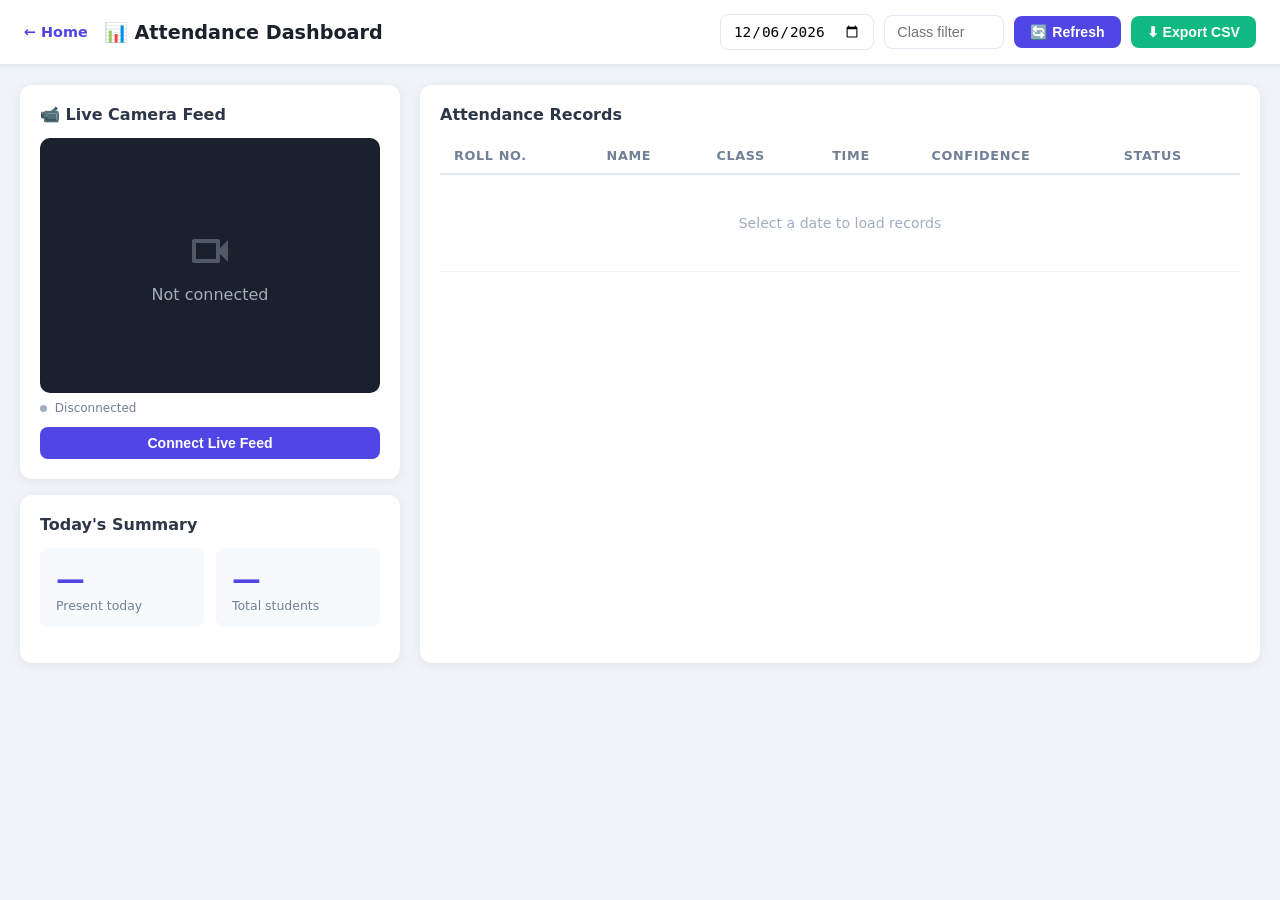
==== school_attendance/static/dashboard.html @ befaaf9f "Build complete School Face Attendance System - FastAPI backend with full REST API + WebSocket live f" ====
<!DOCTYPE html>
<html lang="en">
<head>
<meta charset="UTF-8">
<meta name="viewport" content="width=device-width, initial-scale=1.0">
<title>Attendance Dashboard</title>
<style>
  * { box-sizing: border-box; margin: 0; padding: 0; }
  body { font-family: 'Segoe UI', system-ui, sans-serif; background: #f0f4f8; min-height: 100vh; }
  .topbar { background: white; border-bottom: 1px solid #e2e8f0; padding: 14px 24px; display: flex; align-items: center; gap: 16px; flex-wrap: wrap; box-shadow: 0 1px 4px rgba(0,0,0,0.06); }
  .back { color: #4f46e5; text-decoration: none; font-weight: 600; font-size: 0.9rem; }
  h1 { font-size: 1.2rem; color: #1a202c; flex: 1; }
  .controls { display: flex; gap: 10px; align-items: center; flex-wrap: wrap; }
  .controls input, .controls select { padding: 8px 12px; border: 1.5px solid #e2e8f0; border-radius: 8px; font-size: 0.9rem; }
  .btn { padding: 8px 16px; border: none; border-radius: 8px; font-size: 0.88rem; font-weight: 600; cursor: pointer; transition: opacity 0.2s; }
  .btn-blue { background: #4f46e5; color: white; }
  .btn-green { background: #10b981; color: white; }
  .btn:hover { opacity: 0.85; }
  .layout { display: grid; grid-template-columns: 380px 1fr; gap: 20px; padding: 20px; max-width: 1400px; margin: 0 auto; }
  @media(max-width: 900px) { .layout { grid-template-columns: 1fr; } }
  .card { background: white; border-radius: 12px; padding: 20px; box-shadow: 0 2px 10px rgba(0,0,0,0.07); }
  .card h2 { font-size: 1rem; color: #2d3748; margin-bottom: 14px; display: flex; align-items: center; gap: 8px; }
  .feed-wrap { background: #1a202c; border-radius: 10px; overflow: hidden; aspect-ratio: 4/3; position: relative; }
  #feed-img { width: 100%; height: 100%; object-fit: cover; display: block; }
  .feed-off { position: absolute; inset: 0; display: flex; flex-direction: column; align-items: center; justify-content: center; color: #a0aec0; gap: 10px; }
  .feed-off svg { width: 48px; height: 48px; opacity: 0.4; }
  .ws-status { font-size: 0.75rem; color: #718096; margin-top: 8px; }
  .ws-dot { display: inline-block; width: 7px; height: 7px; border-radius: 50%; background: #a0aec0; margin-right: 4px; }
  .ws-dot.live { background: #48bb78; }
  .stats { display: grid; grid-template-columns: 1fr 1fr; gap: 12px; margin-bottom: 16px; }
  .stat { background: #f7fafc; border-radius: 8px; padding: 14px 16px; }
  .stat-value { font-size: 1.8rem; font-weight: 700; color: #4f46e5; }
  .stat-label { font-size: 0.78rem; color: #718096; margin-top: 2px; }
  .table-wrap { overflow-x: auto; max-height: 480px; overflow-y: auto; }
  table { width: 100%; border-collapse: collapse; font-size: 0.88rem; }
  thead { position: sticky; top: 0; background: white; z-index: 1; }
  th { text-align: left; padding: 10px 14px; color: #718096; font-size: 0.8rem; font-weight: 600; text-transform: uppercase; letter-spacing: 0.05em; border-bottom: 2px solid #e2e8f0; }
  td { padding: 10px 14px; border-bottom: 1px solid #f0f4f8; color: #2d3748; }
  tr:hover td { background: #f7fafc; }
  .badge { display: inline-block; padding: 2px 10px; border-radius: 20px; font-size: 0.75rem; font-weight: 600; }
  .badge-present { background: #c6f6d5; color: #276749; }
  .empty-msg { text-align: center; color: #a0aec0; padding: 40px; }
</style>
</head>
<body>
<div class="topbar">
  <a href="index.html" class="back">← Home</a>
  <h1>📊 Attendance Dashboard</h1>
  <div class="controls">
    <input type="date" id="date-picker" onchange="loadAttendance()">
    <input type="text" id="class-filter" placeholder="Class filter" style="width:120px" oninput="loadAttendance()">
    <button class="btn btn-blue" onclick="loadAttendance()">🔄 Refresh</button>
    <button class="btn btn-green" onclick="exportCSV()">⬇ Export CSV</button>
  </div>
</div>

<div class="layout">
  <div>
    <div class="card" style="margin-bottom:16px;">
      <h2>📹 Live Camera Feed</h2>
      <div class="feed-wrap">
        <img id="feed-img" alt="" style="display:none;">
        <div class="feed-off" id="feed-off">
          <svg viewBox="0 0 24 24" fill="currentColor"><path d="M15 8v8H5V8h10m1-2H4c-.55 0-1 .45-1 1v10c0 .55.45 1 1 1h12c.55 0 1-.45 1-1v-3.5l4 4v-11l-4 4V7c0-.55-.45-1-1-1z"/></svg>
          <span>Not connected</span>
        </div>
      </div>
      <div class="ws-status">
        <span class="ws-dot" id="ws-dot"></span>
        <span id="ws-status">Disconnected</span>
      </div>
      <button class="btn btn-blue" onclick="connectStream()" style="margin-top:12px; width:100%;">Connect Live Feed</button>
    </div>

    <div class="card">
      <h2>Today's Summary</h2>
      <div class="stats">
        <div class="stat">
          <div class="stat-value" id="count-present">—</div>
          <div class="stat-label">Present today</div>
        </div>
        <div class="stat">
          <div class="stat-value" id="count-total">—</div>
          <div class="stat-label">Total students</div>
        </div>
      </div>
    </div>
  </div>

  <div class="card">
    <h2>Attendance Records</h2>
    <div class="table-wrap">
      <table>
        <thead>
          <tr>
            <th>Roll No.</th>
            <th>Name</th>
            <th>Class</th>
            <th>Time</th>
            <th>Confidence</th>
            <th>Status</th>
          </tr>
        </thead>
        <tbody id="tbody">
          <tr><td colspan="6" class="empty-msg">Select a date to load records</td></tr>
        </tbody>
      </table>
    </div>
  </div>
</div>

<script>
let ws = null;

function today() {
  return new Date().toISOString().split('T')[0];
}

document.getElementById('date-picker').value = today();

async function loadAttendance() {
  const dateStr = document.getElementById('date-picker').value || today();
  const cls = document.getElementById('class-filter').value.trim();
  let url = `/api/attendance?date_str=${dateStr}`;
  if (cls) url += `&class_name=${encodeURIComponent(cls)}`;

  try {
    const res = await fetch(url);
    const rows = await res.json();
    renderTable(rows);
    document.getElementById('count-present').textContent = rows.length;

    const tot = await fetch('/api/students');
    const students = await tot.json();
    document.getElementById('count-total').textContent = students.length;
  } catch (e) {
    console.error(e);
  }
}

function renderTable(rows) {
  const tbody = document.getElementById('tbody');
  if (!rows.length) {
    tbody.innerHTML = '<tr><td colspan="6" class="empty-msg">No attendance records found</td></tr>';
    return;
  }
  tbody.innerHTML = rows.map(r => `
    <tr>
      <td>${r.roll_number}</td>
      <td><strong>${r.name}</strong></td>
      <td>${r.class_name || ''} ${r.section || ''}</td>
      <td>${r.marked_at ? r.marked_at.substring(11, 19) : ''}</td>
      <td>${r.confidence !== null ? (r.confidence * 100).toFixed(1) + '%' : '—'}</td>
      <td><span class="badge badge-present">Present</span></td>
    </tr>
  `).join('');
}

function exportCSV() {
  const dateStr = document.getElementById('date-picker').value || today();
  window.open(`/api/attendance/export?date_str=${dateStr}`, '_blank');
}

function connectStream() {
  if (ws) { ws.close(); ws = null; }
  const proto = location.protocol === 'https:' ? 'wss' : 'ws';
  ws = new WebSocket(`${proto}://${location.host}/ws/stream`);
  ws.binaryType = 'arraybuffer';

  ws.onopen = () => {
    document.getElementById('ws-dot').classList.add('live');
    document.getElementById('ws-status').textContent = 'Live';
    document.getElementById('feed-off').style.display = 'none';
    document.getElementById('feed-img').style.display = 'block';
  };

  ws.onmessage = (e) => {
    const blob = new Blob([e.data], { type: 'image/jpeg' });
    const url = URL.createObjectURL(blob);
    const img = document.getElementById('feed-img');
    const old = img.src;
    img.src = url;
    if (old) URL.revokeObjectURL(old);
  };

  ws.onclose = () => {
    document.getElementById('ws-dot').classList.remove('live');
    document.getElementById('ws-status').textContent = 'Disconnected';
    document.getElementById('feed-off').style.display = '';
    document.getElementById('feed-img').style.display = 'none';
  };

  ws.onerror = () => {
    document.getElementById('ws-status').textContent = 'Connection failed';
  };
}

loadAttendance();
setInterval(loadAttendance, 15000);
</script>
</body>
</html>
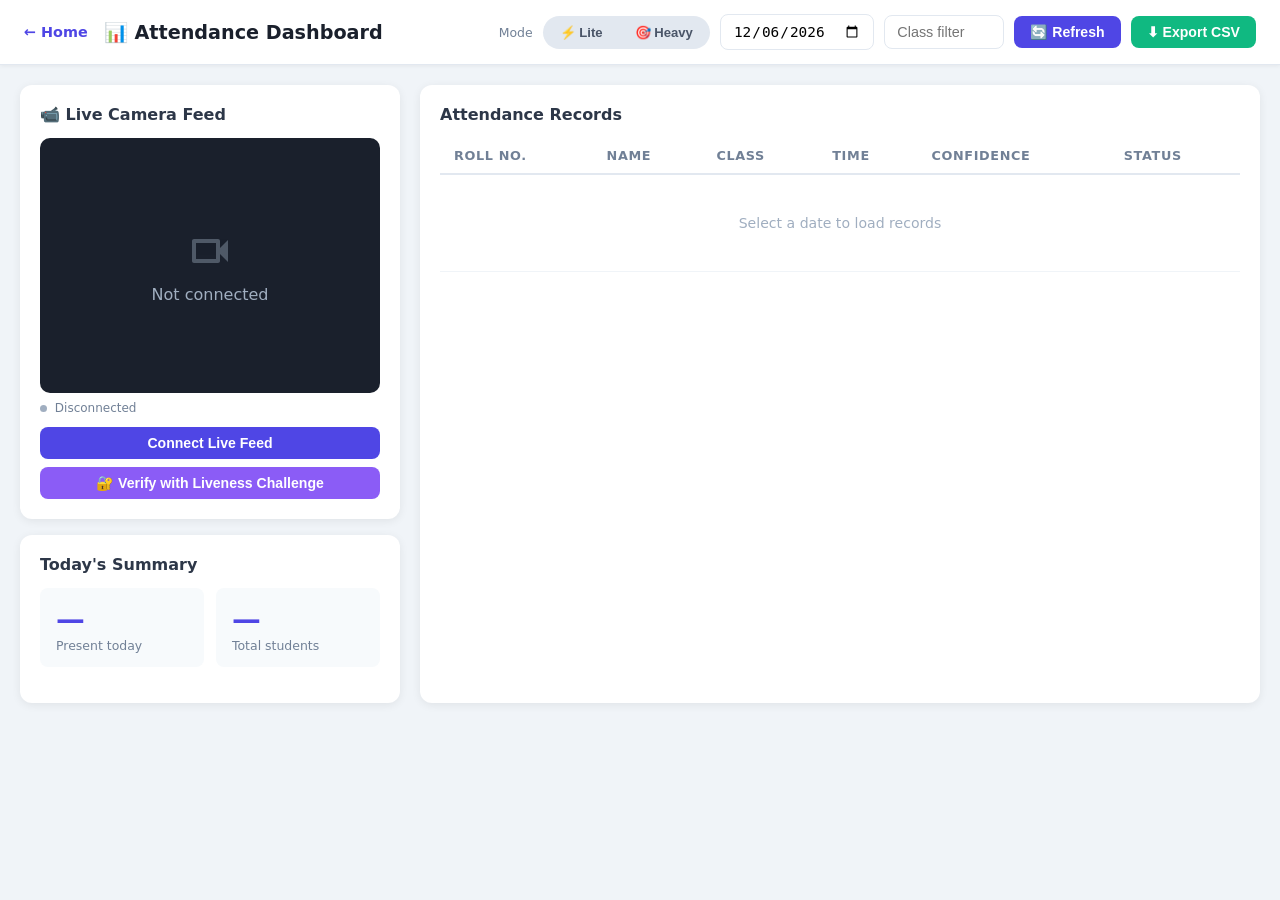
==== commit af71bae6: "Add liveness challenges, lite/heavy mode, and loader animation - pipeline/challenges.py: Active live" ====
--- a/school_attendance/static/dashboard.html
+++ b/school_attendance/static/dashboard.html
@@ -15,18 +15,29 @@
   .btn { padding: 8px 16px; border: none; border-radius: 8px; font-size: 0.88rem; font-weight: 600; cursor: pointer; transition: opacity 0.2s; }
   .btn-blue { background: #4f46e5; color: white; }
   .btn-green { background: #10b981; color: white; }
+  .btn-purple { background: #8b5cf6; color: white; }
   .btn:hover { opacity: 0.85; }
+  .btn:disabled { opacity: 0.5; cursor: not-allowed; }
+  .mode-pill { display: inline-flex; gap: 4px; background: #e2e8f0; padding: 3px; border-radius: 99px; }
+  .mode-pill button { border: none; padding: 6px 14px; border-radius: 99px; cursor: pointer; font-size: 0.82rem; font-weight: 600; background: transparent; color: #4a5568; transition: all .2s; }
+  .mode-pill button.active { background: white; color: #4f46e5; box-shadow: 0 1px 4px rgba(0,0,0,0.1); }
   .layout { display: grid; grid-template-columns: 380px 1fr; gap: 20px; padding: 20px; max-width: 1400px; margin: 0 auto; }
   @media(max-width: 900px) { .layout { grid-template-columns: 1fr; } }
   .card { background: white; border-radius: 12px; padding: 20px; box-shadow: 0 2px 10px rgba(0,0,0,0.07); }
   .card h2 { font-size: 1rem; color: #2d3748; margin-bottom: 14px; display: flex; align-items: center; gap: 8px; }
   .feed-wrap { background: #1a202c; border-radius: 10px; overflow: hidden; aspect-ratio: 4/3; position: relative; }
   #feed-img { width: 100%; height: 100%; object-fit: cover; display: block; }
-  .feed-off { position: absolute; inset: 0; display: flex; flex-direction: column; align-items: center; justify-content: center; color: #a0aec0; gap: 10px; }
+  .feed-off { position: absolute; inset: 0; display: flex; flex-direction: column; align-items: center; justify-content: center; color: #a0aec0; gap: 10px; text-align: center; padding: 0 20px; }
   .feed-off svg { width: 48px; height: 48px; opacity: 0.4; }
   .ws-status { font-size: 0.75rem; color: #718096; margin-top: 8px; }
   .ws-dot { display: inline-block; width: 7px; height: 7px; border-radius: 50%; background: #a0aec0; margin-right: 4px; }
   .ws-dot.live { background: #48bb78; }
+
+  /* Loader spinner */
+  .loader { width: 44px; height: 44px; border: 4px solid rgba(255,255,255,0.15); border-top-color: #4f46e5; border-radius: 50%; animation: spin 0.9s linear infinite; }
+  @keyframes spin { to { transform: rotate(360deg); } }
+  .loader-text { color: #cbd5e0; font-size: 0.9rem; }
+
   .stats { display: grid; grid-template-columns: 1fr 1fr; gap: 12px; margin-bottom: 16px; }
   .stat { background: #f7fafc; border-radius: 8px; padding: 14px 16px; }
   .stat-value { font-size: 1.8rem; font-weight: 700; color: #4f46e5; }
@@ -40,6 +51,23 @@
   .badge { display: inline-block; padding: 2px 10px; border-radius: 20px; font-size: 0.75rem; font-weight: 600; }
   .badge-present { background: #c6f6d5; color: #276749; }
   .empty-msg { text-align: center; color: #a0aec0; padding: 40px; }
+
+  /* Verify modal */
+  .modal-overlay { position: fixed; inset: 0; background: rgba(15,23,42,0.78); display: none; align-items: center; justify-content: center; z-index: 100; padding: 20px; }
+  .modal-overlay.show { display: flex; }
+  .modal { background: white; border-radius: 16px; padding: 28px; max-width: 540px; width: 100%; box-shadow: 0 20px 60px rgba(0,0,0,0.3); }
+  .modal h3 { font-size: 1.25rem; margin-bottom: 4px; color: #0f172a; }
+  .modal p.sub { font-size: 0.85rem; color: #64748b; margin-bottom: 16px; }
+  .modal .feed-wrap { aspect-ratio: 4/3; margin-bottom: 16px; }
+  .challenge-prompt { font-size: 1.4rem; font-weight: 700; color: #4f46e5; text-align: center; padding: 14px; background: #eef2ff; border-radius: 10px; margin-bottom: 12px; min-height: 64px; display: flex; align-items: center; justify-content: center; }
+  .challenge-progress { display: flex; gap: 8px; margin-bottom: 16px; }
+  .challenge-progress .step { flex: 1; height: 8px; background: #e2e8f0; border-radius: 4px; transition: background .3s; }
+  .challenge-progress .step.done { background: #10b981; }
+  .challenge-progress .step.active { background: #4f46e5; }
+  .modal-actions { display: flex; gap: 10px; justify-content: flex-end; }
+  .verify-result { padding: 14px; border-radius: 10px; margin-bottom: 12px; font-weight: 600; text-align: center; }
+  .verify-result.ok { background: #c6f6d5; color: #276749; }
+  .verify-result.fail { background: #fed7d7; color: #9b2c2c; }
 </style>
 </head>
 <body>
@@ -47,6 +75,11 @@
   <a href="index.html" class="back">← Home</a>
   <h1>📊 Attendance Dashboard</h1>
   <div class="controls">
+    <span style="font-size:0.78rem; color:#718096;">Mode</span>
+    <div class="mode-pill" id="mode-pill">
+      <button data-mode="lite" onclick="setMode('lite')">⚡ Lite</button>
+      <button data-mode="heavy" onclick="setMode('heavy')">🎯 Heavy</button>
+    </div>
     <input type="date" id="date-picker" onchange="loadAttendance()">
     <input type="text" id="class-filter" placeholder="Class filter" style="width:120px" oninput="loadAttendance()">
     <button class="btn btn-blue" onclick="loadAttendance()">🔄 Refresh</button>
@@ -58,18 +91,23 @@
   <div>
     <div class="card" style="margin-bottom:16px;">
       <h2>📹 Live Camera Feed</h2>
-      <div class="feed-wrap">
+      <div class="feed-wrap" id="feed-wrap">
         <img id="feed-img" alt="" style="display:none;">
         <div class="feed-off" id="feed-off">
           <svg viewBox="0 0 24 24" fill="currentColor"><path d="M15 8v8H5V8h10m1-2H4c-.55 0-1 .45-1 1v10c0 .55.45 1 1 1h12c.55 0 1-.45 1-1v-3.5l4 4v-11l-4 4V7c0-.55-.45-1-1-1z"/></svg>
           <span>Not connected</span>
+        </div>
+        <div class="feed-off" id="feed-loader" style="display:none; background:rgba(15,23,42,0.6);">
+          <div class="loader"></div>
+          <span class="loader-text" id="loader-text">Connecting to camera…</span>
         </div>
       </div>
       <div class="ws-status">
         <span class="ws-dot" id="ws-dot"></span>
         <span id="ws-status">Disconnected</span>
       </div>
-      <button class="btn btn-blue" onclick="connectStream()" style="margin-top:12px; width:100%;">Connect Live Feed</button>
+      <button class="btn btn-blue" id="btn-connect" onclick="connectStream()" style="margin-top:12px; width:100%;">Connect Live Feed</button>
+      <button class="btn btn-purple" onclick="openVerify()" style="margin-top:8px; width:100%;">🔐 Verify with Liveness Challenge</button>
     </div>
 
     <div class="card">
@@ -109,15 +147,73 @@
   </div>
 </div>
 
+<!-- Verify modal -->
+<div class="modal-overlay" id="verify-modal">
+  <div class="modal">
+    <h3>🔐 Liveness Verification</h3>
+    <p class="sub">Complete the random prompts below. Your face will be verified only if all checks pass.</p>
+
+    <div class="challenge-progress" id="verify-steps">
+      <div class="step active"></div>
+      <div class="step"></div>
+    </div>
+
+    <div class="challenge-prompt" id="verify-prompt">Connecting…</div>
+
+    <div class="feed-wrap" id="verify-feed-wrap">
+      <img id="verify-feed-img" alt="" style="display:none; width:100%; height:100%; object-fit:cover;">
+      <div class="feed-off" id="verify-loader" style="background:rgba(15,23,42,0.6);">
+        <div class="loader"></div>
+        <span class="loader-text">Starting camera…</span>
+      </div>
+    </div>
+
+    <div id="verify-result" style="display:none;"></div>
+
+    <div class="modal-actions">
+      <button class="btn btn-blue" onclick="closeVerify()">Close</button>
+    </div>
+  </div>
+</div>
+
 <script>
 let ws = null;
-
-function today() {
-  return new Date().toISOString().split('T')[0];
-}
-
+let currentMode = 'heavy';
+
+function today() { return new Date().toISOString().split('T')[0]; }
 document.getElementById('date-picker').value = today();
 
+// ────────── Mode ──────────
+async function loadMode() {
+  try {
+    const r = await fetch('/api/mode');
+    const j = await r.json();
+    currentMode = j.mode;
+    updateModePill();
+  } catch (e) {}
+}
+function updateModePill() {
+  document.querySelectorAll('#mode-pill button').forEach(b => {
+    b.classList.toggle('active', b.dataset.mode === currentMode);
+  });
+}
+async function setMode(mode) {
+  if (mode === currentMode) return;
+  const fd = new FormData();
+  fd.append('mode', mode);
+  try {
+    const r = await fetch('/api/mode', { method: 'POST', body: fd });
+    const j = await r.json();
+    currentMode = j.mode;
+    updateModePill();
+    if (ws) {
+      ws.close(); ws = null;
+      setTimeout(() => connectStream(), 500);
+    }
+  } catch (e) { console.error(e); }
+}
+
+// ────────── Attendance table ──────────
 async function loadAttendance() {
   const dateStr = document.getElementById('date-picker').value || today();
   const cls = document.getElementById('class-filter').value.trim();
@@ -133,9 +229,7 @@
     const tot = await fetch('/api/students');
     const students = await tot.json();
     document.getElementById('count-total').textContent = students.length;
-  } catch (e) {
-    console.error(e);
-  }
+  } catch (e) { console.error(e); }
 }
 
 function renderTable(rows) {
@@ -161,17 +255,22 @@
   window.open(`/api/attendance/export?date_str=${dateStr}`, '_blank');
 }
 
+// ────────── Live feed ──────────
 function connectStream() {
   if (ws) { ws.close(); ws = null; }
   const proto = location.protocol === 'https:' ? 'wss' : 'ws';
   ws = new WebSocket(`${proto}://${location.host}/ws/stream`);
   ws.binaryType = 'arraybuffer';
 
+  document.getElementById('feed-off').style.display = 'none';
+  document.getElementById('feed-loader').style.display = '';
+  document.getElementById('feed-img').style.display = 'none';
+  document.getElementById('btn-connect').disabled = true;
+  document.getElementById('ws-status').textContent = 'Connecting…';
+  document.getElementById('loader-text').textContent = 'Connecting to camera…';
+
   ws.onopen = () => {
-    document.getElementById('ws-dot').classList.add('live');
-    document.getElementById('ws-status').textContent = 'Live';
-    document.getElementById('feed-off').style.display = 'none';
-    document.getElementById('feed-img').style.display = 'block';
+    document.getElementById('loader-text').textContent = 'Camera ready, waiting for first frame…';
   };
 
   ws.onmessage = (e) => {
@@ -181,20 +280,125 @@
     const old = img.src;
     img.src = url;
     if (old) URL.revokeObjectURL(old);
+    if (img.style.display === 'none') {
+      img.style.display = 'block';
+      document.getElementById('feed-loader').style.display = 'none';
+      document.getElementById('ws-dot').classList.add('live');
+      document.getElementById('ws-status').textContent = 'Live';
+      document.getElementById('btn-connect').disabled = false;
+      document.getElementById('btn-connect').textContent = 'Disconnect';
+      document.getElementById('btn-connect').onclick = disconnectStream;
+    }
   };
 
   ws.onclose = () => {
     document.getElementById('ws-dot').classList.remove('live');
     document.getElementById('ws-status').textContent = 'Disconnected';
     document.getElementById('feed-off').style.display = '';
+    document.getElementById('feed-loader').style.display = 'none';
     document.getElementById('feed-img').style.display = 'none';
+    document.getElementById('btn-connect').disabled = false;
+    document.getElementById('btn-connect').textContent = 'Connect Live Feed';
+    document.getElementById('btn-connect').onclick = connectStream;
   };
 
   ws.onerror = () => {
     document.getElementById('ws-status').textContent = 'Connection failed';
-  };
-}
-
+    document.getElementById('feed-loader').style.display = 'none';
+    document.getElementById('feed-off').style.display = '';
+    document.getElementById('btn-connect').disabled = false;
+  };
+}
+
+function disconnectStream() {
+  if (ws) { ws.close(); ws = null; }
+}
+
+// ────────── Verify (challenges) ──────────
+let verifyWs = null;
+
+function openVerify() {
+  document.getElementById('verify-modal').classList.add('show');
+  document.getElementById('verify-result').style.display = 'none';
+  document.getElementById('verify-prompt').textContent = 'Connecting…';
+  document.getElementById('verify-feed-img').style.display = 'none';
+  document.getElementById('verify-loader').style.display = '';
+  startVerify();
+}
+
+function closeVerify() {
+  if (verifyWs) { verifyWs.close(); verifyWs = null; }
+  document.getElementById('verify-modal').classList.remove('show');
+  loadAttendance();
+}
+
+function startVerify() {
+  if (verifyWs) verifyWs.close();
+  const proto = location.protocol === 'https:' ? 'wss' : 'ws';
+  verifyWs = new WebSocket(`${proto}://${location.host}/ws/verify`);
+  verifyWs.binaryType = 'arraybuffer';
+  let totalSteps = 2;
+
+  verifyWs.onmessage = (e) => {
+    if (e.data instanceof ArrayBuffer) {
+      const blob = new Blob([e.data], { type: 'image/jpeg' });
+      const url = URL.createObjectURL(blob);
+      const img = document.getElementById('verify-feed-img');
+      const old = img.src;
+      img.src = url;
+      if (old) URL.revokeObjectURL(old);
+      if (img.style.display === 'none') {
+        img.style.display = 'block';
+        document.getElementById('verify-loader').style.display = 'none';
+      }
+      return;
+    }
+    let msg;
+    try { msg = JSON.parse(e.data); } catch { return; }
+
+    if (msg.type === 'init') {
+      totalSteps = msg.challenges.length;
+      const stepsDiv = document.getElementById('verify-steps');
+      stepsDiv.innerHTML = msg.challenges.map((_, i) =>
+        `<div class="step ${i === 0 ? 'active' : ''}"></div>`
+      ).join('');
+    }
+    if (msg.type === 'progress') {
+      if (msg.label) document.getElementById('verify-prompt').textContent = msg.label;
+      const steps = document.querySelectorAll('#verify-steps .step');
+      steps.forEach((s, i) => {
+        s.classList.remove('active', 'done');
+        if (i < msg.current_index) s.classList.add('done');
+        else if (i === msg.current_index) s.classList.add('active');
+      });
+    }
+    if (msg.type === 'done') {
+      const r = document.getElementById('verify-result');
+      r.style.display = 'block';
+      if (msg.success) {
+        r.className = 'verify-result ok';
+        r.innerHTML = `✅ Verified as <b>${msg.name}</b> (confidence ${(msg.confidence*100).toFixed(1)}%)<br>Liveness score: ${msg.avg_live_score?.toFixed?.(2) ?? '—'}`;
+        document.getElementById('verify-prompt').textContent = 'Verification complete!';
+      } else {
+        r.className = 'verify-result fail';
+        const reason = msg.spoof_blocked ? 'Spoof detected — blocked.'
+                     : msg.reason ? msg.reason
+                     : msg.name === 'Unknown' ? 'Face not recognized.'
+                     : 'Verification failed.';
+        r.innerHTML = `❌ ${reason}`;
+        document.getElementById('verify-prompt').textContent = 'Failed';
+      }
+    }
+  };
+
+  verifyWs.onclose = () => { /* nothing */ };
+  verifyWs.onerror = () => {
+    document.getElementById('verify-prompt').textContent = 'Connection error';
+  };
+}
+
+// ────────── Init ──────────
+loadMode();
 loadAttendance();
 setInterval(loadAttendance, 15000);
 </script>
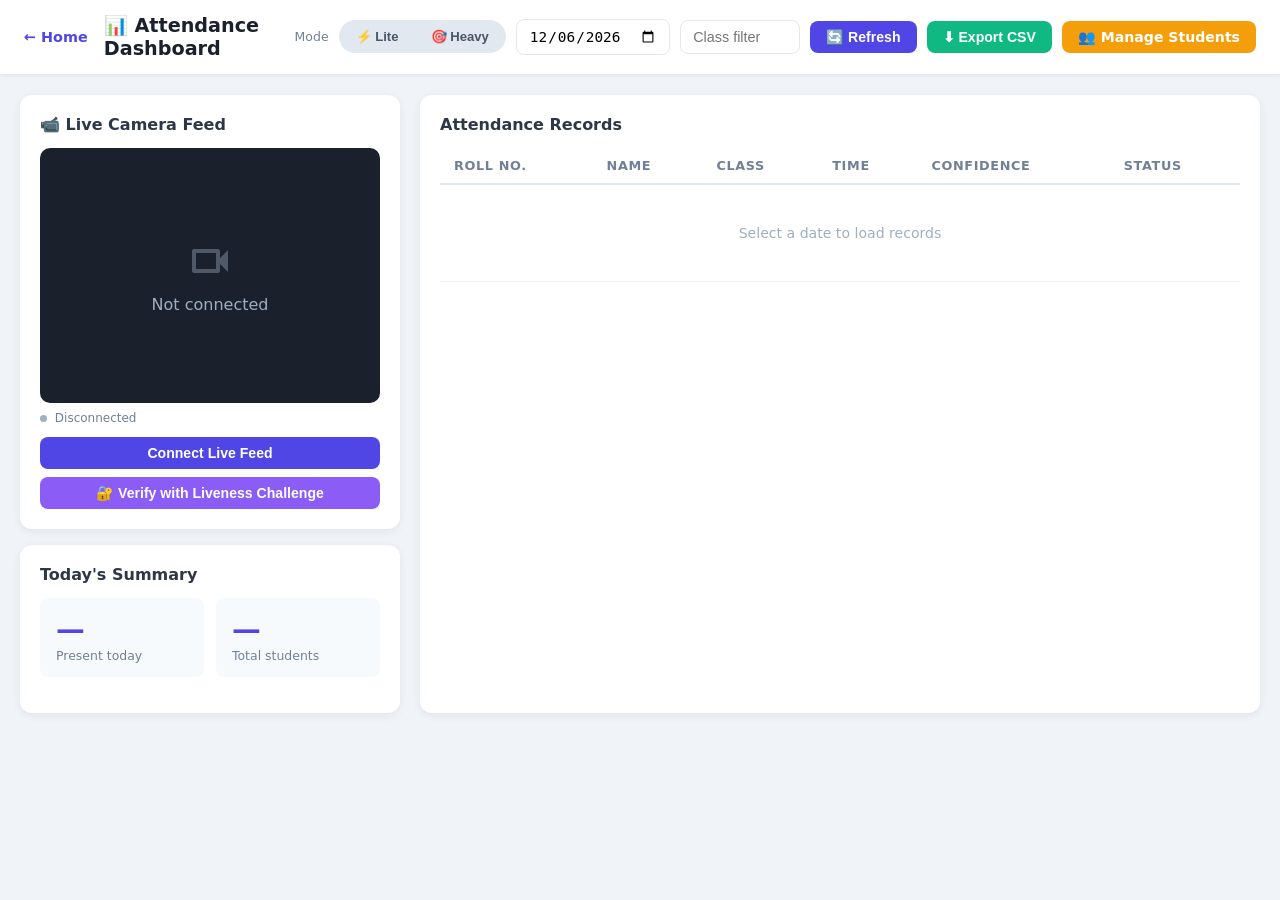
==== commit 7135f211: "Separate HTML and CSS, improve student management UI, and format CSS for readability" ====
--- a/school_attendance/static/dashboard.html
+++ b/school_attendance/static/dashboard.html
@@ -4,71 +4,7 @@
 <meta charset="UTF-8">
 <meta name="viewport" content="width=device-width, initial-scale=1.0">
 <title>Attendance Dashboard</title>
-<style>
-  * { box-sizing: border-box; margin: 0; padding: 0; }
-  body { font-family: 'Segoe UI', system-ui, sans-serif; background: #f0f4f8; min-height: 100vh; }
-  .topbar { background: white; border-bottom: 1px solid #e2e8f0; padding: 14px 24px; display: flex; align-items: center; gap: 16px; flex-wrap: wrap; box-shadow: 0 1px 4px rgba(0,0,0,0.06); }
-  .back { color: #4f46e5; text-decoration: none; font-weight: 600; font-size: 0.9rem; }
-  h1 { font-size: 1.2rem; color: #1a202c; flex: 1; }
-  .controls { display: flex; gap: 10px; align-items: center; flex-wrap: wrap; }
-  .controls input, .controls select { padding: 8px 12px; border: 1.5px solid #e2e8f0; border-radius: 8px; font-size: 0.9rem; }
-  .btn { padding: 8px 16px; border: none; border-radius: 8px; font-size: 0.88rem; font-weight: 600; cursor: pointer; transition: opacity 0.2s; }
-  .btn-blue { background: #4f46e5; color: white; }
-  .btn-green { background: #10b981; color: white; }
-  .btn-purple { background: #8b5cf6; color: white; }
-  .btn:hover { opacity: 0.85; }
-  .btn:disabled { opacity: 0.5; cursor: not-allowed; }
-  .mode-pill { display: inline-flex; gap: 4px; background: #e2e8f0; padding: 3px; border-radius: 99px; }
-  .mode-pill button { border: none; padding: 6px 14px; border-radius: 99px; cursor: pointer; font-size: 0.82rem; font-weight: 600; background: transparent; color: #4a5568; transition: all .2s; }
-  .mode-pill button.active { background: white; color: #4f46e5; box-shadow: 0 1px 4px rgba(0,0,0,0.1); }
-  .layout { display: grid; grid-template-columns: 380px 1fr; gap: 20px; padding: 20px; max-width: 1400px; margin: 0 auto; }
-  @media(max-width: 900px) { .layout { grid-template-columns: 1fr; } }
-  .card { background: white; border-radius: 12px; padding: 20px; box-shadow: 0 2px 10px rgba(0,0,0,0.07); }
-  .card h2 { font-size: 1rem; color: #2d3748; margin-bottom: 14px; display: flex; align-items: center; gap: 8px; }
-  .feed-wrap { background: #1a202c; border-radius: 10px; overflow: hidden; aspect-ratio: 4/3; position: relative; }
-  #feed-img { width: 100%; height: 100%; object-fit: cover; display: block; }
-  .feed-off { position: absolute; inset: 0; display: flex; flex-direction: column; align-items: center; justify-content: center; color: #a0aec0; gap: 10px; text-align: center; padding: 0 20px; }
-  .feed-off svg { width: 48px; height: 48px; opacity: 0.4; }
-  .ws-status { font-size: 0.75rem; color: #718096; margin-top: 8px; }
-  .ws-dot { display: inline-block; width: 7px; height: 7px; border-radius: 50%; background: #a0aec0; margin-right: 4px; }
-  .ws-dot.live { background: #48bb78; }
-
-  /* Loader spinner */
-  .loader { width: 44px; height: 44px; border: 4px solid rgba(255,255,255,0.15); border-top-color: #4f46e5; border-radius: 50%; animation: spin 0.9s linear infinite; }
-  @keyframes spin { to { transform: rotate(360deg); } }
-  .loader-text { color: #cbd5e0; font-size: 0.9rem; }
-
-  .stats { display: grid; grid-template-columns: 1fr 1fr; gap: 12px; margin-bottom: 16px; }
-  .stat { background: #f7fafc; border-radius: 8px; padding: 14px 16px; }
-  .stat-value { font-size: 1.8rem; font-weight: 700; color: #4f46e5; }
-  .stat-label { font-size: 0.78rem; color: #718096; margin-top: 2px; }
-  .table-wrap { overflow-x: auto; max-height: 480px; overflow-y: auto; }
-  table { width: 100%; border-collapse: collapse; font-size: 0.88rem; }
-  thead { position: sticky; top: 0; background: white; z-index: 1; }
-  th { text-align: left; padding: 10px 14px; color: #718096; font-size: 0.8rem; font-weight: 600; text-transform: uppercase; letter-spacing: 0.05em; border-bottom: 2px solid #e2e8f0; }
-  td { padding: 10px 14px; border-bottom: 1px solid #f0f4f8; color: #2d3748; }
-  tr:hover td { background: #f7fafc; }
-  .badge { display: inline-block; padding: 2px 10px; border-radius: 20px; font-size: 0.75rem; font-weight: 600; }
-  .badge-present { background: #c6f6d5; color: #276749; }
-  .empty-msg { text-align: center; color: #a0aec0; padding: 40px; }
-
-  /* Verify modal */
-  .modal-overlay { position: fixed; inset: 0; background: rgba(15,23,42,0.78); display: none; align-items: center; justify-content: center; z-index: 100; padding: 20px; }
-  .modal-overlay.show { display: flex; }
-  .modal { background: white; border-radius: 16px; padding: 28px; max-width: 540px; width: 100%; box-shadow: 0 20px 60px rgba(0,0,0,0.3); }
-  .modal h3 { font-size: 1.25rem; margin-bottom: 4px; color: #0f172a; }
-  .modal p.sub { font-size: 0.85rem; color: #64748b; margin-bottom: 16px; }
-  .modal .feed-wrap { aspect-ratio: 4/3; margin-bottom: 16px; }
-  .challenge-prompt { font-size: 1.4rem; font-weight: 700; color: #4f46e5; text-align: center; padding: 14px; background: #eef2ff; border-radius: 10px; margin-bottom: 12px; min-height: 64px; display: flex; align-items: center; justify-content: center; }
-  .challenge-progress { display: flex; gap: 8px; margin-bottom: 16px; }
-  .challenge-progress .step { flex: 1; height: 8px; background: #e2e8f0; border-radius: 4px; transition: background .3s; }
-  .challenge-progress .step.done { background: #10b981; }
-  .challenge-progress .step.active { background: #4f46e5; }
-  .modal-actions { display: flex; gap: 10px; justify-content: flex-end; }
-  .verify-result { padding: 14px; border-radius: 10px; margin-bottom: 12px; font-weight: 600; text-align: center; }
-  .verify-result.ok { background: #c6f6d5; color: #276749; }
-  .verify-result.fail { background: #fed7d7; color: #9b2c2c; }
-</style>
+<link rel="stylesheet" href="dashboard.css">
 </head>
 <body>
 <div class="topbar">
@@ -84,6 +20,7 @@
     <input type="text" id="class-filter" placeholder="Class filter" style="width:120px" oninput="loadAttendance()">
     <button class="btn btn-blue" onclick="loadAttendance()">🔄 Refresh</button>
     <button class="btn btn-green" onclick="exportCSV()">⬇ Export CSV</button>
+    <a href="students.html" class="btn btn-orange" style="text-decoration: none; display: flex; align-items: center; justify-content: center;">👥 Manage Students</a>
   </div>
 </div>
 
@@ -152,14 +89,11 @@
   <div class="modal">
     <h3>🔐 Liveness Verification</h3>
     <p class="sub">Complete the random prompts below. Your face will be verified only if all checks pass.</p>
-
     <div class="challenge-progress" id="verify-steps">
       <div class="step active"></div>
       <div class="step"></div>
     </div>
-
     <div class="challenge-prompt" id="verify-prompt">Connecting…</div>
-
     <div class="feed-wrap" id="verify-feed-wrap">
       <img id="verify-feed-img" alt="" style="display:none; width:100%; height:100%; object-fit:cover;">
       <div class="feed-off" id="verify-loader" style="background:rgba(15,23,42,0.6);">
@@ -167,14 +101,15 @@
         <span class="loader-text">Starting camera…</span>
       </div>
     </div>
-
     <div id="verify-result" style="display:none;"></div>
-
     <div class="modal-actions">
       <button class="btn btn-blue" onclick="closeVerify()">Close</button>
     </div>
   </div>
 </div>
+
+<!-- Students Management Modal has been replaced by a dedicated students.html page -->
+
 
 <script>
 let ws = null;
@@ -206,10 +141,7 @@
     const j = await r.json();
     currentMode = j.mode;
     updateModePill();
-    if (ws) {
-      ws.close(); ws = null;
-      setTimeout(() => connectStream(), 500);
-    }
+    if (ws) { ws.close(); ws = null; setTimeout(() => connectStream(), 500); }
   } catch (e) { console.error(e); }
 }
 
@@ -219,13 +151,11 @@
   const cls = document.getElementById('class-filter').value.trim();
   let url = `/api/attendance?date_str=${dateStr}`;
   if (cls) url += `&class_name=${encodeURIComponent(cls)}`;
-
   try {
     const res = await fetch(url);
     const rows = await res.json();
     renderTable(rows);
     document.getElementById('count-present').textContent = rows.length;
-
     const tot = await fetch('/api/students');
     const students = await tot.json();
     document.getElementById('count-total').textContent = students.length;
@@ -255,24 +185,22 @@
   window.open(`/api/attendance/export?date_str=${dateStr}`, '_blank');
 }
 
+// Student management is now handled in students.html
+
+
 // ────────── Live feed ──────────
 function connectStream() {
   if (ws) { ws.close(); ws = null; }
   const proto = location.protocol === 'https:' ? 'wss' : 'ws';
   ws = new WebSocket(`${proto}://${location.host}/ws/stream`);
   ws.binaryType = 'arraybuffer';
-
   document.getElementById('feed-off').style.display = 'none';
   document.getElementById('feed-loader').style.display = '';
   document.getElementById('feed-img').style.display = 'none';
   document.getElementById('btn-connect').disabled = true;
   document.getElementById('ws-status').textContent = 'Connecting…';
   document.getElementById('loader-text').textContent = 'Connecting to camera…';
-
-  ws.onopen = () => {
-    document.getElementById('loader-text').textContent = 'Camera ready, waiting for first frame…';
-  };
-
+  ws.onopen = () => { document.getElementById('loader-text').textContent = 'Camera ready, waiting for first frame…'; };
   ws.onmessage = (e) => {
     const blob = new Blob([e.data], { type: 'image/jpeg' });
     const url = URL.createObjectURL(blob);
@@ -290,7 +218,6 @@
       document.getElementById('btn-connect').onclick = disconnectStream;
     }
   };
-
   ws.onclose = () => {
     document.getElementById('ws-dot').classList.remove('live');
     document.getElementById('ws-status').textContent = 'Disconnected';
@@ -301,7 +228,6 @@
     document.getElementById('btn-connect').textContent = 'Connect Live Feed';
     document.getElementById('btn-connect').onclick = connectStream;
   };
-
   ws.onerror = () => {
     document.getElementById('ws-status').textContent = 'Connection failed';
     document.getElementById('feed-loader').style.display = 'none';
@@ -338,7 +264,6 @@
   verifyWs = new WebSocket(`${proto}://${location.host}/ws/verify`);
   verifyWs.binaryType = 'arraybuffer';
   let totalSteps = 2;
-
   verifyWs.onmessage = (e) => {
     if (e.data instanceof ArrayBuffer) {
       const blob = new Blob([e.data], { type: 'image/jpeg' });
@@ -355,7 +280,6 @@
     }
     let msg;
     try { msg = JSON.parse(e.data); } catch { return; }
-
     if (msg.type === 'init') {
       totalSteps = msg.challenges.length;
       const stepsDiv = document.getElementById('verify-steps');
@@ -390,8 +314,7 @@
       }
     }
   };
-
-  verifyWs.onclose = () => { /* nothing */ };
+  verifyWs.onclose = () => {};
   verifyWs.onerror = () => {
     document.getElementById('verify-prompt').textContent = 'Connection error';
   };
@@ -403,4 +326,4 @@
 setInterval(loadAttendance, 15000);
 </script>
 </body>
-</html>
+</html>
--- a/school_attendance/static/dashboard.css
+++ b/school_attendance/static/dashboard.css
@@ -0,0 +1,453 @@
+* {
+  box-sizing: border-box;
+  margin: 0;
+  padding: 0;
+}
+
+body {
+  font-family: 'Segoe UI', system-ui, sans-serif;
+  background: #f0f4f8;
+  min-height: 100vh;
+}
+
+.topbar {
+  background: white;
+  border-bottom: 1px solid #e2e8f0;
+  padding: 14px 24px;
+  display: flex;
+  align-items: center;
+  gap: 16px;
+  flex-wrap: wrap;
+  box-shadow: 0 1px 4px rgba(0, 0, 0, 0.06);
+}
+
+.back {
+  color: #4f46e5;
+  text-decoration: none;
+  font-weight: 600;
+  font-size: 0.9rem;
+}
+
+h1 {
+  font-size: 1.2rem;
+  color: #1a202c;
+  flex: 1;
+}
+
+.controls {
+  display: flex;
+  gap: 10px;
+  align-items: center;
+  flex-wrap: wrap;
+}
+
+.controls input,
+.controls select {
+  padding: 8px 12px;
+  border: 1.5px solid #e2e8f0;
+  border-radius: 8px;
+  font-size: 0.9rem;
+}
+
+.btn {
+  padding: 8px 16px;
+  border: none;
+  border-radius: 8px;
+  font-size: 0.88rem;
+  font-weight: 600;
+  cursor: pointer;
+  transition: opacity 0.2s;
+}
+
+.btn-blue {
+  background: #4f46e5;
+  color: white;
+}
+
+.btn-green {
+  background: #10b981;
+  color: white;
+}
+
+.btn-purple {
+  background: #8b5cf6;
+  color: white;
+}
+
+.btn-red {
+  background: #ef4444;
+  color: white;
+}
+
+.btn-orange {
+  background: #f59e0b;
+  color: white;
+}
+
+.btn:hover {
+  opacity: 0.85;
+}
+
+.btn:disabled {
+  opacity: 0.5;
+  cursor: not-allowed;
+}
+
+.mode-pill {
+  display: inline-flex;
+  gap: 4px;
+  background: #e2e8f0;
+  padding: 3px;
+  border-radius: 99px;
+}
+
+.mode-pill button {
+  border: none;
+  padding: 6px 14px;
+  border-radius: 99px;
+  cursor: pointer;
+  font-size: 0.82rem;
+  font-weight: 600;
+  background: transparent;
+  color: #4a5568;
+  transition: all .2s;
+}
+
+.mode-pill button.active {
+  background: white;
+  color: #4f46e5;
+  box-shadow: 0 1px 4px rgba(0, 0, 0, 0.1);
+}
+
+.layout {
+  display: grid;
+  grid-template-columns: 380px 1fr;
+  gap: 20px;
+  padding: 20px;
+  max-width: 1400px;
+  margin: 0 auto;
+}
+
+@media(max-width: 900px) {
+  .layout {
+    grid-template-columns: 1fr;
+  }
+}
+
+.card {
+  background: white;
+  border-radius: 12px;
+  padding: 20px;
+  box-shadow: 0 2px 10px rgba(0, 0, 0, 0.07);
+}
+
+.card h2 {
+  font-size: 1rem;
+  color: #2d3748;
+  margin-bottom: 14px;
+  display: flex;
+  align-items: center;
+  gap: 8px;
+}
+
+.feed-wrap {
+  background: #1a202c;
+  border-radius: 10px;
+  overflow: hidden;
+  aspect-ratio: 4/3;
+  position: relative;
+}
+
+#feed-img {
+  width: 100%;
+  height: 100%;
+  object-fit: cover;
+  display: block;
+}
+
+.feed-off {
+  position: absolute;
+  inset: 0;
+  display: flex;
+  flex-direction: column;
+  align-items: center;
+  justify-content: center;
+  color: #a0aec0;
+  gap: 10px;
+  text-align: center;
+  padding: 0 20px;
+}
+
+.feed-off svg {
+  width: 48px;
+  height: 48px;
+  opacity: 0.4;
+}
+
+.ws-status {
+  font-size: 0.75rem;
+  color: #718096;
+  margin-top: 8px;
+}
+
+.ws-dot {
+  display: inline-block;
+  width: 7px;
+  height: 7px;
+  border-radius: 50%;
+  background: #a0aec0;
+  margin-right: 4px;
+}
+
+.ws-dot.live {
+  background: #48bb78;
+}
+
+.loader {
+  width: 44px;
+  height: 44px;
+  border: 4px solid rgba(255, 255, 255, 0.15);
+  border-top-color: #4f46e5;
+  border-radius: 50%;
+  animation: spin 0.9s linear infinite;
+}
+
+@keyframes spin {
+  to {
+    transform: rotate(360deg);
+  }
+}
+
+.loader-text {
+  color: #cbd5e0;
+  font-size: 0.9rem;
+}
+
+.stats {
+  display: grid;
+  grid-template-columns: 1fr 1fr;
+  gap: 12px;
+  margin-bottom: 16px;
+}
+
+.stat {
+  background: #f7fafc;
+  border-radius: 8px;
+  padding: 14px 16px;
+}
+
+.stat-value {
+  font-size: 1.8rem;
+  font-weight: 700;
+  color: #4f46e5;
+}
+
+.stat-label {
+  font-size: 0.78rem;
+  color: #718096;
+  margin-top: 2px;
+}
+
+.table-wrap {
+  overflow-x: auto;
+  max-height: 480px;
+  overflow-y: auto;
+}
+
+table {
+  width: 100%;
+  border-collapse: collapse;
+  font-size: 0.88rem;
+}
+
+thead {
+  position: sticky;
+  top: 0;
+  background: white;
+  z-index: 1;
+}
+
+th {
+  text-align: left;
+  padding: 10px 14px;
+  color: #718096;
+  font-size: 0.8rem;
+  font-weight: 600;
+  text-transform: uppercase;
+  letter-spacing: 0.05em;
+  border-bottom: 2px solid #e2e8f0;
+}
+
+td {
+  padding: 10px 14px;
+  border-bottom: 1px solid #f0f4f8;
+  color: #2d3748;
+}
+
+tr:hover td {
+  background: #f7fafc;
+}
+
+.badge {
+  display: inline-block;
+  padding: 2px 10px;
+  border-radius: 20px;
+  font-size: 0.75rem;
+  font-weight: 600;
+}
+
+.badge-present {
+  background: #c6f6d5;
+  color: #276749;
+}
+
+.empty-msg {
+  text-align: center;
+  color: #a0aec0;
+  padding: 40px;
+}
+
+.delete-btn {
+  background: #ef4444;
+  color: white;
+  border: none;
+  padding: 4px 10px;
+  border-radius: 5px;
+  cursor: pointer;
+  font-size: 0.78rem;
+  font-weight: 600;
+  transition: opacity 0.2s;
+}
+
+.delete-btn:hover {
+  opacity: 0.8;
+}
+
+/* Students List Modal */
+.modal-overlay {
+  position: fixed;
+  inset: 0;
+  background: rgba(15, 23, 42, 0.78);
+  display: none;
+  align-items: center;
+  justify-content: center;
+  z-index: 100;
+  padding: 20px;
+}
+
+.modal-overlay.show {
+  display: flex;
+}
+
+.modal {
+  background: white;
+  border-radius: 16px;
+  padding: 28px;
+  max-width: 540px;
+  width: 100%;
+  box-shadow: 0 20px 60px rgba(0, 0, 0, 0.3);
+  max-height: 80vh;
+  overflow-y: auto;
+}
+
+.modal h3 {
+  font-size: 1.25rem;
+  margin-bottom: 4px;
+  color: #0f172a;
+}
+
+.modal p.sub {
+  font-size: 0.85rem;
+  color: #64748b;
+  margin-bottom: 16px;
+}
+
+.modal .feed-wrap {
+  aspect-ratio: 4/3;
+  margin-bottom: 16px;
+}
+
+.challenge-prompt {
+  font-size: 1.4rem;
+  font-weight: 700;
+  color: #4f46e5;
+  text-align: center;
+  padding: 14px;
+  background: #eef2ff;
+  border-radius: 100px;
+  margin-bottom: 12px;
+  min-height: 64px;
+  display: flex;
+  align-items: center;
+  justify-content: center;
+}
+
+.challenge-progress {
+  display: flex;
+  gap: 8px;
+  margin-bottom: 16px;
+}
+
+.challenge-progress .step {
+  flex: 1;
+  height: 8px;
+  background: #e2e8f0;
+  border-radius: 4px;
+  transition: background .3s;
+}
+
+.challenge-progress .step.done {
+  background: #10b981;
+}
+
+.challenge-progress .step.active {
+  background: #4f46e5;
+}
+
+.modal-actions {
+  display: flex;
+  gap: 10px;
+  justify-content: flex-end;
+  margin-top: 16px;
+}
+
+.verify-result {
+  padding: 14px;
+  border-radius: 10px;
+  margin-bottom: 12px;
+  font-weight: 600;
+  text-align: center;
+}
+
+.verify-result.ok {
+  background: #c6f6d5;
+  color: #276749;
+}
+
+.verify-result.fail {
+  background: #fed7d7;
+  color: #9b2c2c;
+}
+
+/* Students table in modal */
+.students-table {
+  width: 100%;
+  border-collapse: collapse;
+  font-size: 0.85rem;
+  margin-top: 12px;
+}
+
+.students-table th {
+  background: #f7fafc;
+  padding: 8px 12px;
+  text-align: left;
+  color: #718096;
+  font-size: 0.78rem;
+  text-transform: uppercase;
+  border-bottom: 2px solid #e2e8f0;
+}
+
+.students-table td {
+  padding: 8px 12px;
+  border-bottom: 1px solid #f0f4f8;
+}
